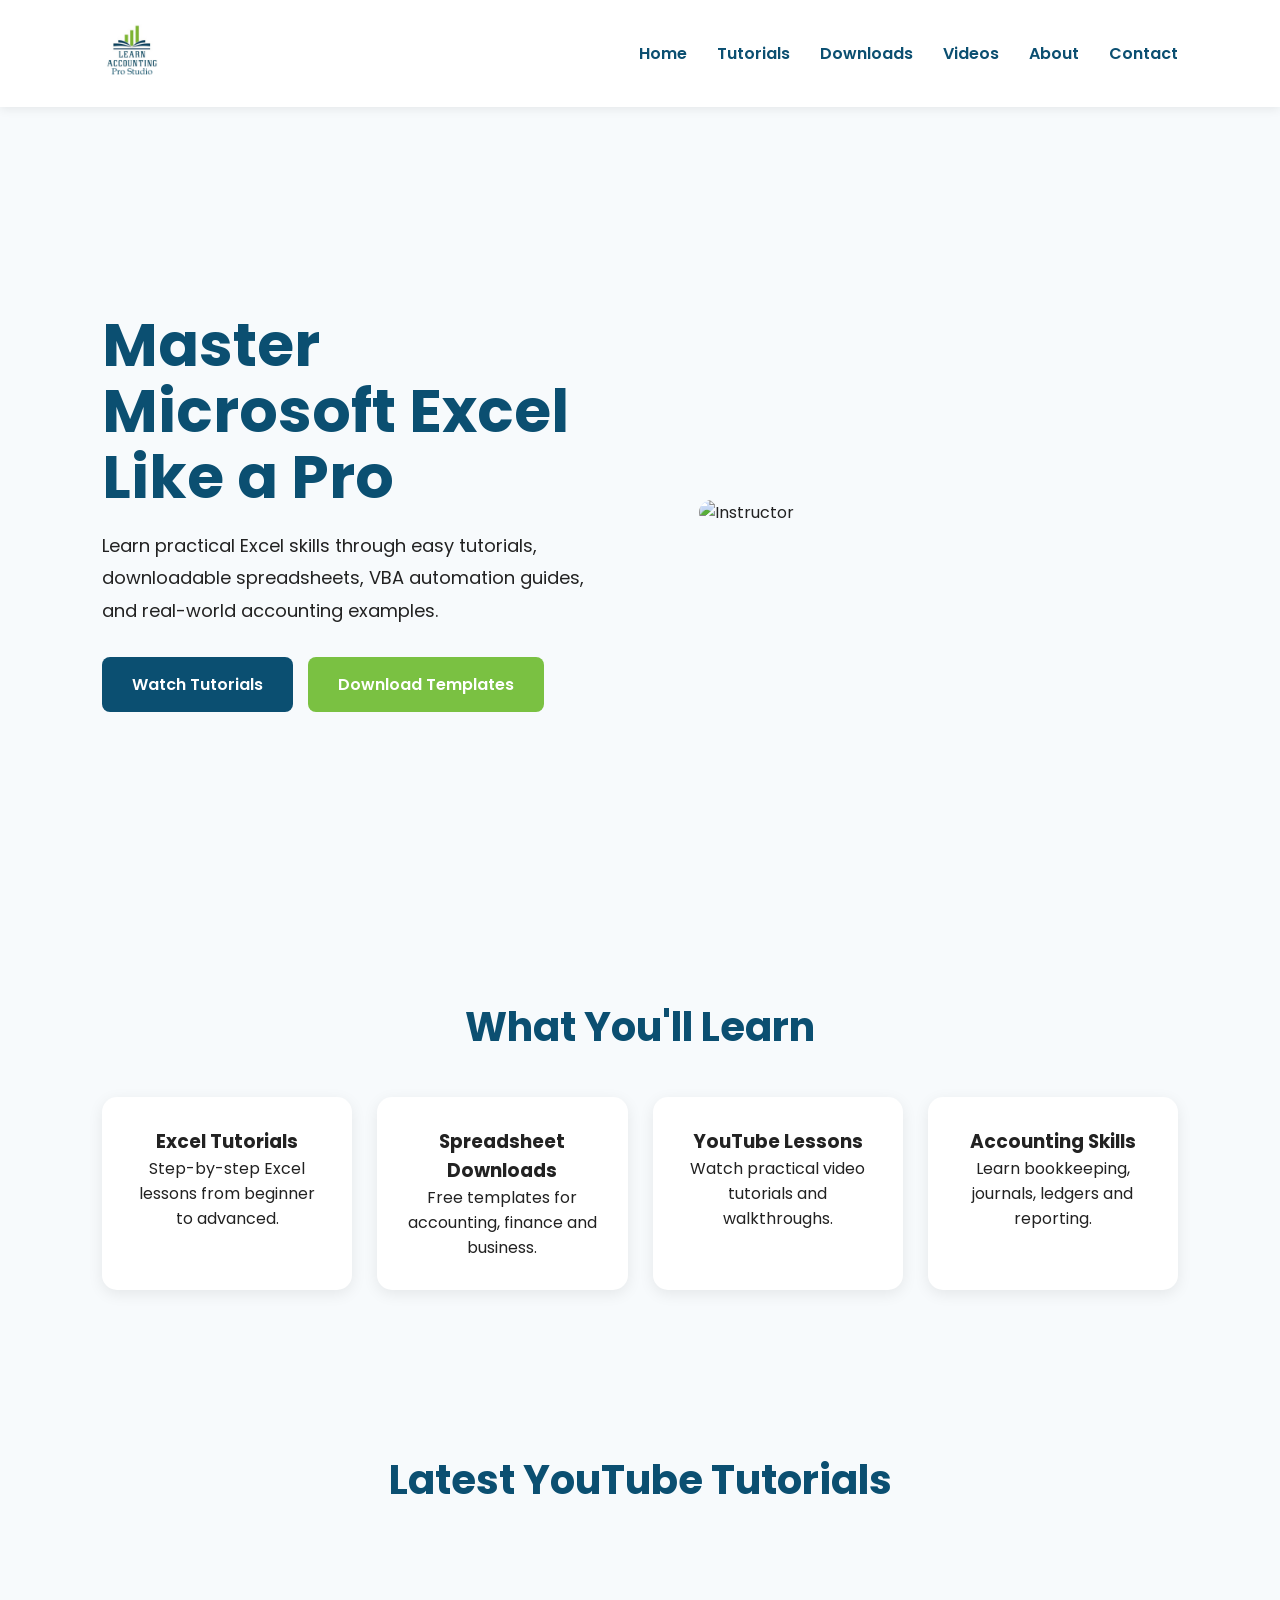
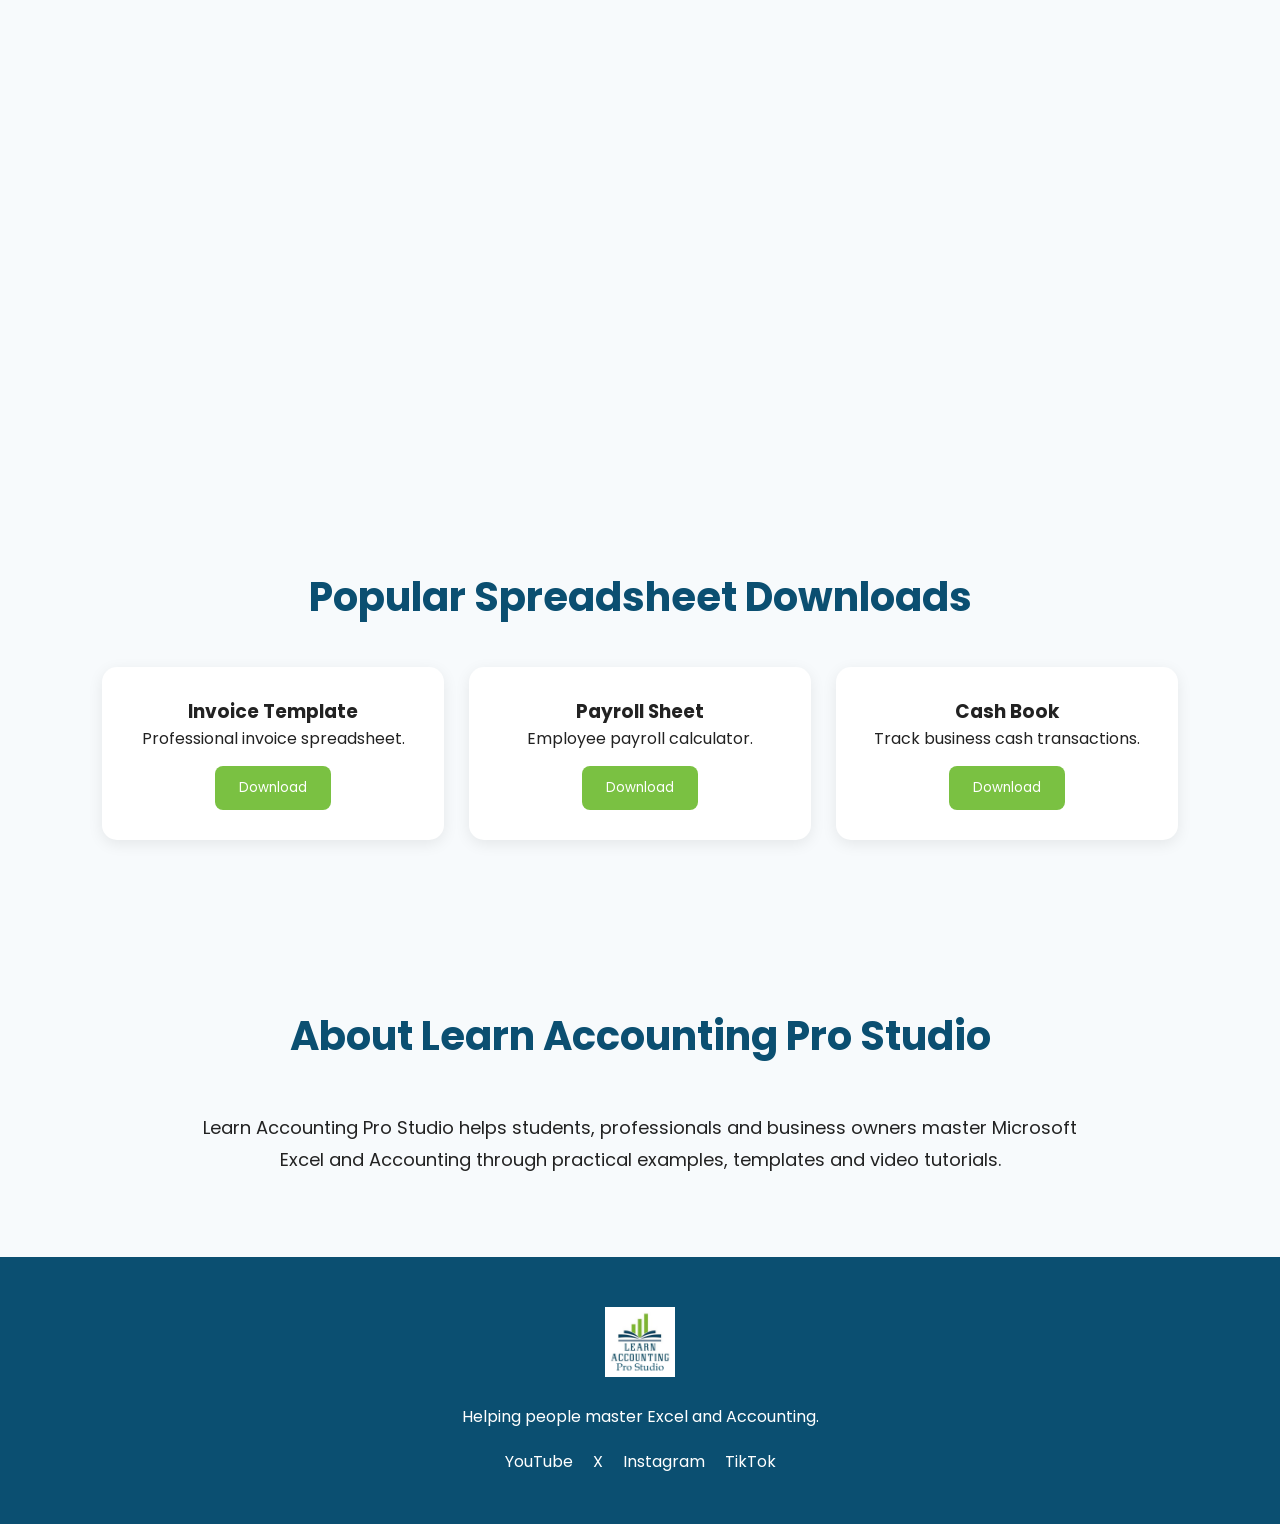
==== index.html @ 80bdf1d1 "Add files via upload" ====
<!DOCTYPE html>
<html lang="en">
<head>

<meta charset="UTF-8">
<meta name="viewport" content="width=device-width, initial-scale=1.0">

<title>Learn Accounting Pro Studio</title>

<meta name="description" content="Learn Microsoft Excel, Accounting, VBA, Dashboards and Download Free Spreadsheet Templates.">

<link rel="stylesheet" href="css/style.css">

<link rel="preconnect" href="https://fonts.googleapis.com">
<link href="https://fonts.googleapis.com/css2?family=Poppins:wght@300;400;500;600;700&display=swap" rel="stylesheet">

</head>

<body>

<header>

<nav class="navbar">

<div class="logo">

<img src="assets/logo.png" alt="Learn Accounting Pro Studio">

</div>

<ul class="nav-links">

<li><a href="#">Home</a></li>
<li><a href="#">Tutorials</a></li>
<li><a href="#">Downloads</a></li>
<li><a href="#">Videos</a></li>
<li><a href="#">About</a></li>
<li><a href="#">Contact</a></li>

</ul>

</nav>

</header>

<section class="hero">

<div class="hero-content">

<h1>Master Microsoft Excel Like a Pro</h1>

<p>
Learn practical Excel skills through easy tutorials,
downloadable spreadsheets, VBA automation guides,
and real-world accounting examples.
</p>

<div class="hero-buttons">

<a href="#" class="btn primary">
Watch Tutorials
</a>

<a href="#" class="btn secondary">
Download Templates
</a>

</div>

</div>

<div class="hero-image">

<img src="assets/profile.png" alt="Instructor">

</div>

</section>

<section class="features">

<h2>What You'll Learn</h2>

<div class="feature-grid">

<div class="card">

<h3>Excel Tutorials</h3>

<p>
Step-by-step Excel lessons from beginner to advanced.
</p>

</div>

<div class="card">

<h3>Spreadsheet Downloads</h3>

<p>
Free templates for accounting, finance and business.
</p>

</div>

<div class="card">

<h3>YouTube Lessons</h3>

<p>
Watch practical video tutorials and walkthroughs.
</p>

</div>

<div class="card">

<h3>Accounting Skills</h3>

<p>
Learn bookkeeping, journals, ledgers and reporting.
</p>

</div>

</div>

</section>

<section class="youtube">

<h2>Latest YouTube Tutorials</h2>

<div class="video-grid">

<div class="video-card">

<iframe
src="https://www.youtube.com/embed?listType=user_uploads&list=LearnAccountingProStudio">
</iframe>

</div>

</div>

</section>

<section class="downloads">

<h2>Popular Spreadsheet Downloads</h2>

<div class="download-grid">

<div class="download-card">

<h3>Invoice Template</h3>

<p>Professional invoice spreadsheet.</p>

<button>Download</button>

</div>

<div class="download-card">

<h3>Payroll Sheet</h3>

<p>Employee payroll calculator.</p>

<button>Download</button>

</div>

<div class="download-card">

<h3>Cash Book</h3>

<p>Track business cash transactions.</p>

<button>Download</button>

</div>

</div>

</section>

<section class="about">

<div class="about-text">

<h2>About Learn Accounting Pro Studio</h2>

<p>
Learn Accounting Pro Studio helps students,
professionals and business owners master
Microsoft Excel and Accounting through practical
examples, templates and video tutorials.
</p>

</div>

</section>

<footer>

<div class="footer-content">

<img src="assets/logo.png" alt="logo">

<p>
Helping people master Excel and Accounting.
</p>

<div class="socials">

<a href="https://www.youtube.com/@LearnAccountingProStudio">YouTube</a>

<a href="https://x.com/LAPS_Accounting">X</a>

<a href="https://www.instagram.com/laps_accounting">Instagram</a>

<a href="https://www.tiktok.com/@learnaccountingprostudio">TikTok</a>

</div>

</div>

</footer>

<script src="js/main.js"></script>

</body>
</html>
---- css/style.css ----
*{
margin:0;
padding:0;
box-sizing:border-box;
font-family:'Poppins',sans-serif;
}

body{
background:#f7fafc;
color:#222;
}

.navbar{
display:flex;
justify-content:space-between;
align-items:center;
padding:20px 8%;
background:white;
box-shadow:0 2px 10px rgba(0,0,0,.08);
position:sticky;
top:0;
z-index:1000;
}

.logo img{
height:60px;
}

.nav-links{
display:flex;
list-style:none;
gap:30px;
}

.nav-links a{
text-decoration:none;
color:#0B4F71;
font-weight:600;
}

.hero{
min-height:90vh;
display:flex;
justify-content:center;
align-items:center;
padding:50px 8%;
gap:60px;
}

.hero-content{
flex:1;
}

.hero-content h1{
font-size:60px;
line-height:1.1;
color:#0B4F71;
margin-bottom:20px;
}

.hero-content p{
font-size:18px;
line-height:1.8;
margin-bottom:30px;
}

.hero-buttons{
display:flex;
gap:15px;
}

.btn{
padding:15px 30px;
text-decoration:none;
border-radius:8px;
font-weight:600;
}

.primary{
background:#0B4F71;
color:white;
}

.secondary{
background:#7AC142;
color:white;
}

.hero-image{
flex:1;
display:flex;
justify-content:center;
}

.hero-image img{
max-width:450px;
width:100%;
border-radius:20px;
}

.features{
padding:80px 8%;
text-align:center;
}

.features h2{
font-size:40px;
margin-bottom:40px;
color:#0B4F71;
}

.feature-grid{
display:grid;
grid-template-columns:repeat(auto-fit,minmax(250px,1fr));
gap:25px;
}

.card{
background:white;
padding:30px;
border-radius:15px;
box-shadow:0 4px 15px rgba(0,0,0,.08);
transition:.3s;
}

.card:hover{
transform:translateY(-8px);
}

.youtube,
.downloads,
.about{
padding:80px 8%;
}

.youtube h2,
.downloads h2,
.about h2{
text-align:center;
font-size:40px;
margin-bottom:40px;
color:#0B4F71;
}

.video-grid{
display:flex;
justify-content:center;
}

.video-card iframe{
width:800px;
height:450px;
border:none;
border-radius:20px;
}

.download-grid{
display:grid;
grid-template-columns:repeat(auto-fit,minmax(250px,1fr));
gap:25px;
}

.download-card{
background:white;
padding:30px;
border-radius:15px;
text-align:center;
box-shadow:0 4px 15px rgba(0,0,0,.08);
}

.download-card button{
background:#7AC142;
color:white;
border:none;
padding:12px 24px;
border-radius:8px;
margin-top:15px;
cursor:pointer;
}

.about-text{
max-width:900px;
margin:auto;
text-align:center;
font-size:18px;
line-height:1.8;
}

footer{
background:#0B4F71;
padding:50px 8%;
color:white;
}

.footer-content{
text-align:center;
}

.footer-content img{
height:70px;
margin-bottom:20px;
}

.socials{
margin-top:20px;
display:flex;
justify-content:center;
gap:20px;
flex-wrap:wrap;
}

.socials a{
color:white;
text-decoration:none;
}
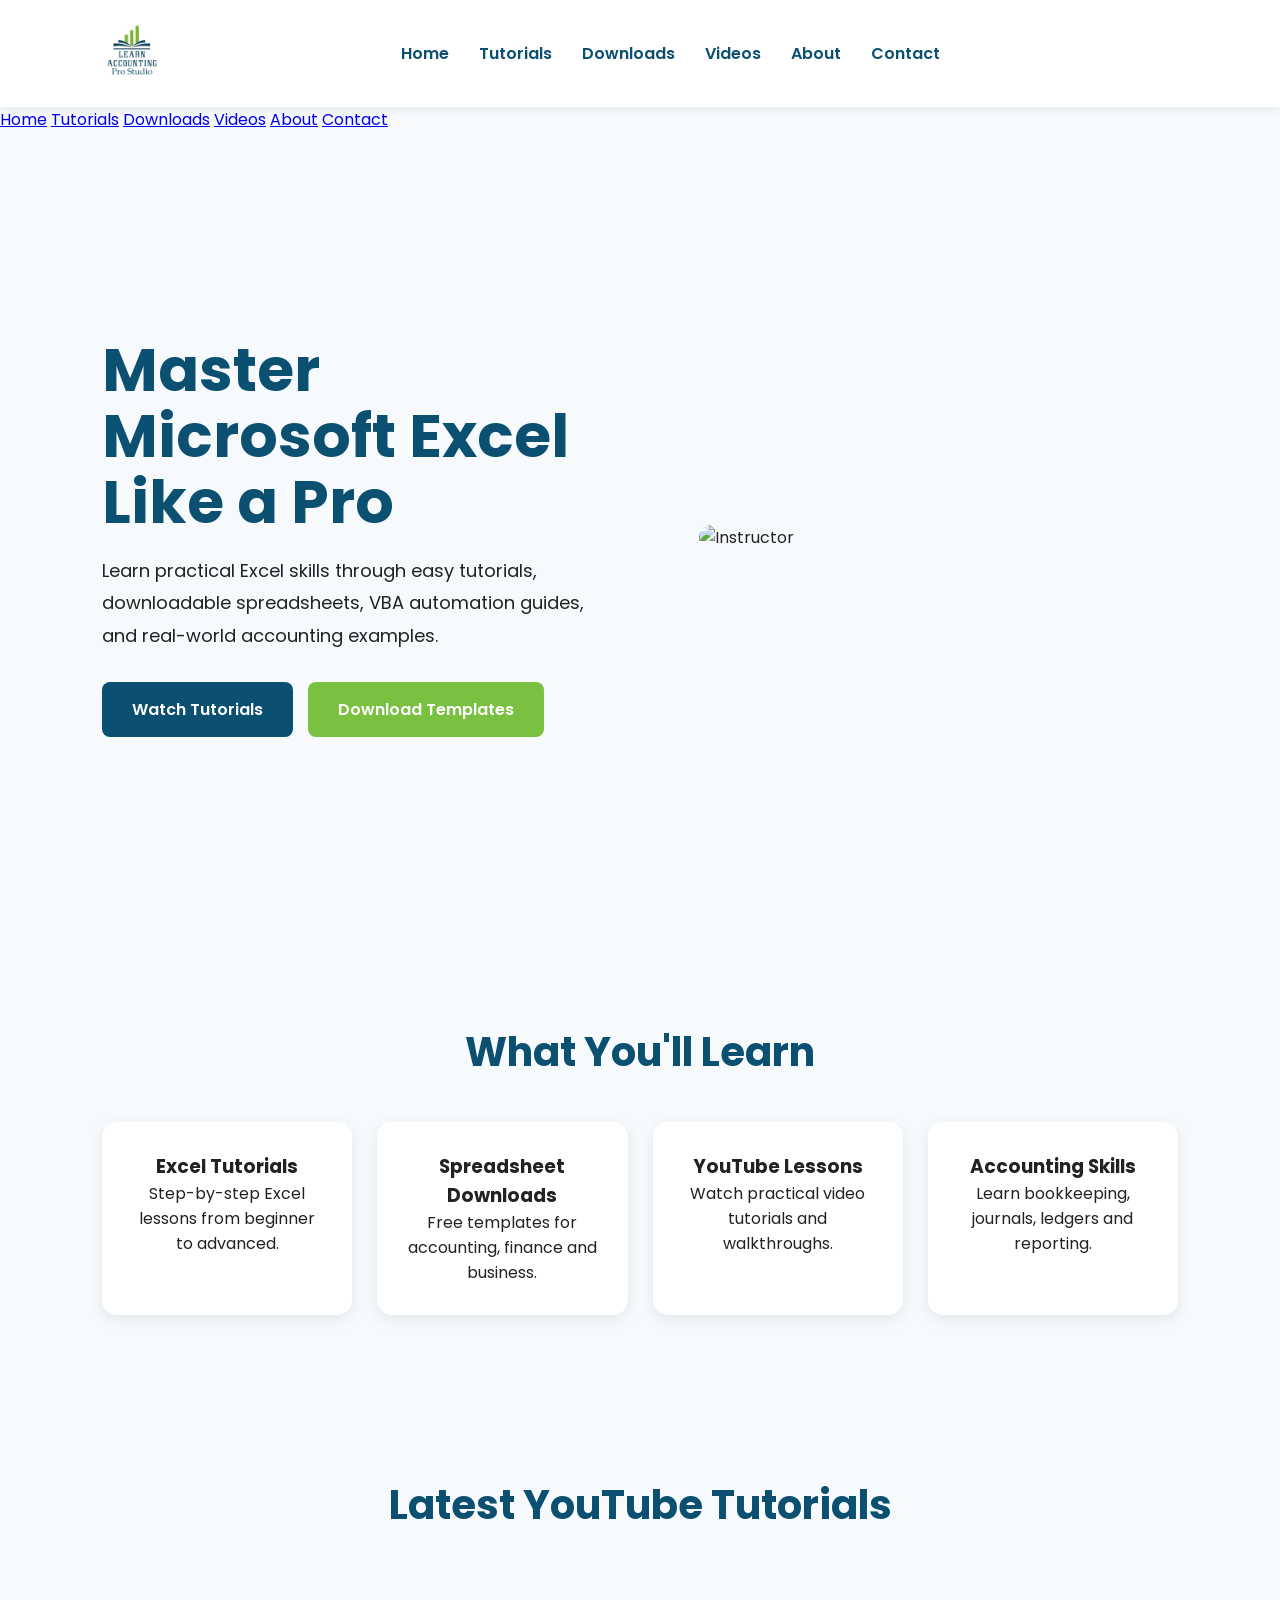
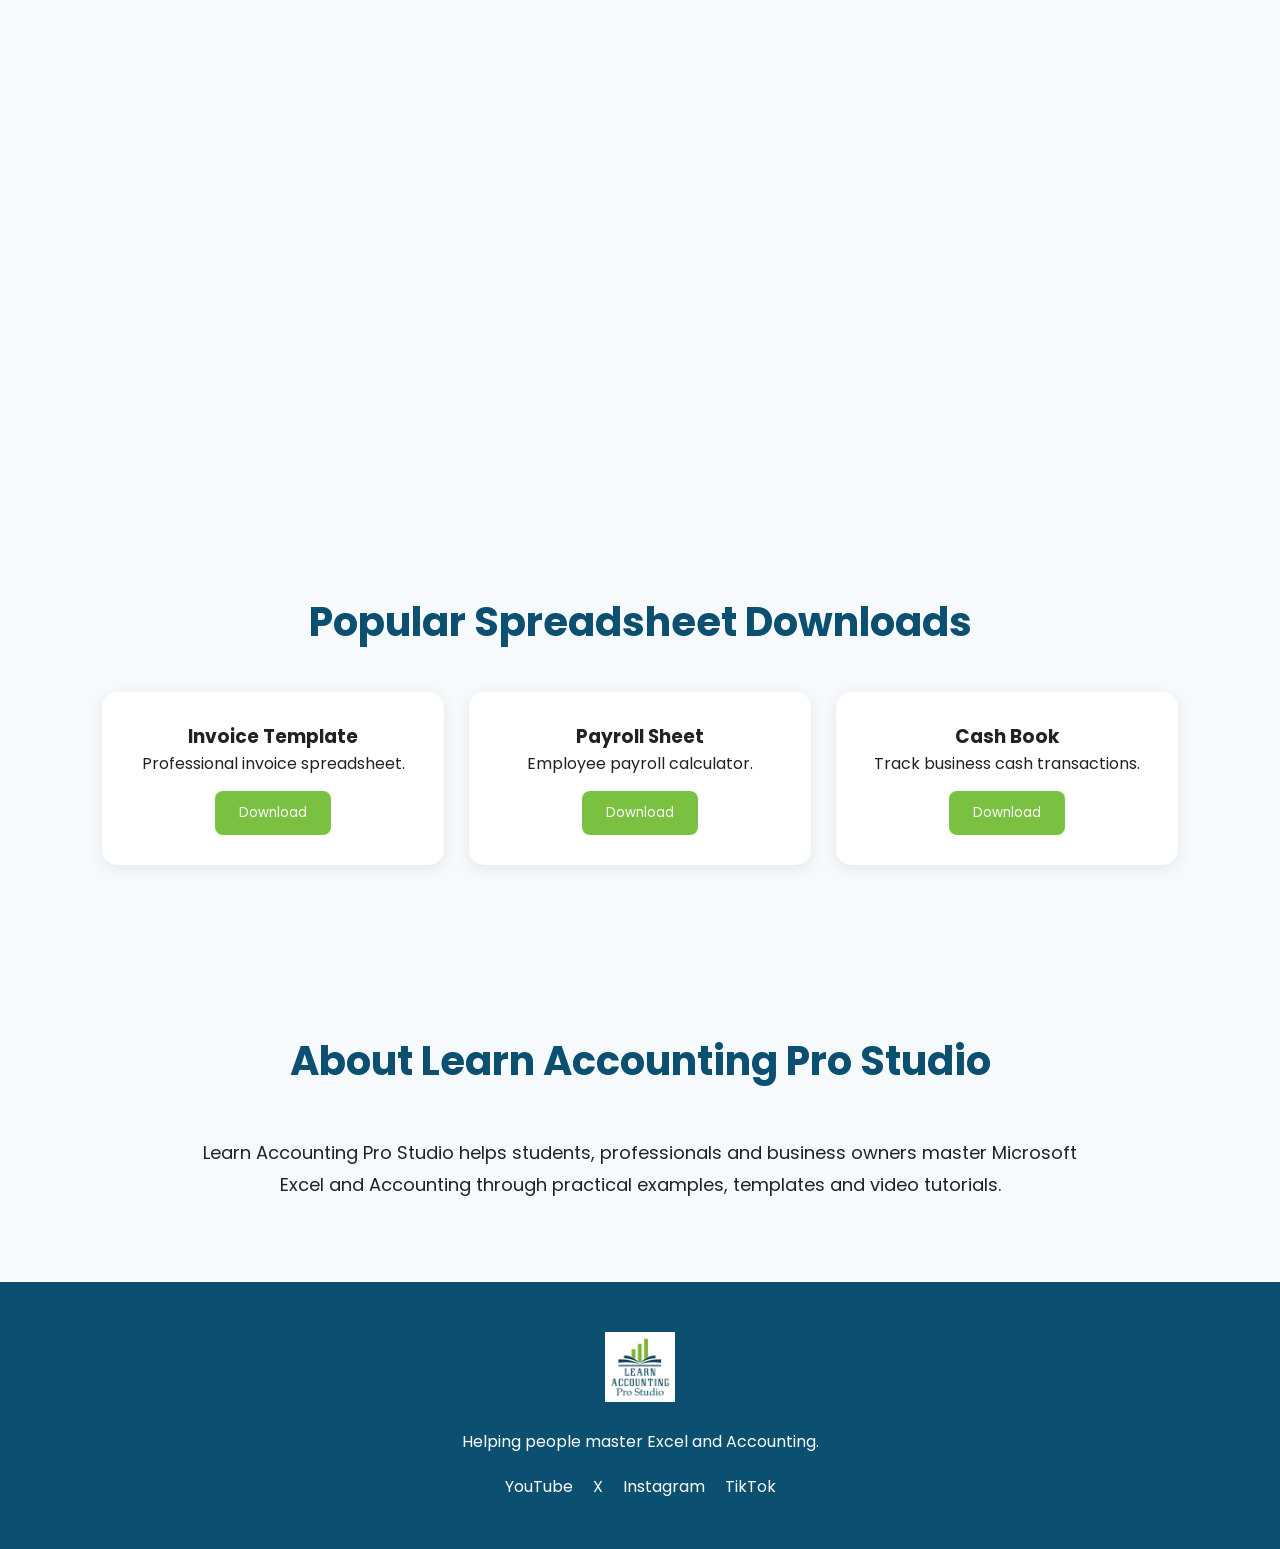
==== commit e6da68b3: "Update index.html" ====
--- a/index.html
+++ b/index.html
@@ -10,6 +10,7 @@
 <meta name="description" content="Learn Microsoft Excel, Accounting, VBA, Dashboards and Download Free Spreadsheet Templates.">
 
 <link rel="stylesheet" href="css/style.css">
+<link rel="stylesheet" href="css/responsive.css">
 
 <link rel="preconnect" href="https://fonts.googleapis.com">
 <link href="https://fonts.googleapis.com/css2?family=Poppins:wght@300;400;500;600;700&display=swap" rel="stylesheet">
@@ -22,24 +23,45 @@
 
 <nav class="navbar">
 
-<div class="logo">
-
-<img src="assets/logo.png" alt="Learn Accounting Pro Studio">
-
-</div>
-
-<ul class="nav-links">
-
-<li><a href="#">Home</a></li>
-<li><a href="#">Tutorials</a></li>
-<li><a href="#">Downloads</a></li>
-<li><a href="#">Videos</a></li>
-<li><a href="#">About</a></li>
-<li><a href="#">Contact</a></li>
-
-</ul>
+    <div class="logo">
+        <a href="index.html">
+            <img src="assets/logo.png" alt="Learn Accounting Pro Studio">
+        </a>
+    </div>
+
+    <ul class="nav-links">
+
+        <li><a class="active" href="index.html">Home</a></li>
+        <li><a href="tutorials.html">Tutorials</a></li>
+        <li><a href="downloads.html">Downloads</a></li>
+        <li><a href="videos.html">Videos</a></li>
+        <li><a href="about.html">About</a></li>
+        <li><a href="contact.html">Contact</a></li>
+
+    </ul>
+
+    <div class="hamburger">
+
+        <span></span>
+        <span></span>
+        <span></span>
+
+    </div>
 
 </nav>
+
+<div class="mobile-menu">
+
+    <a href="index.html">Home</a>
+    <a href="tutorials.html">Tutorials</a>
+    <a href="downloads.html">Downloads</a>
+    <a href="videos.html">Videos</a>
+    <a href="about.html">About</a>
+    <a href="contact.html">Contact</a>
+
+</div>
+
+<div class="menu-overlay"></div>
 
 </header>
 
@@ -57,11 +79,11 @@
 
 <div class="hero-buttons">
 
-<a href="#" class="btn primary">
+<a href="tutorials.html" class="btn primary">
 Watch Tutorials
 </a>
 
-<a href="#" class="btn secondary">
+<a href="downloads.html" class="btn secondary">
 Download Templates
 </a>
 
@@ -136,7 +158,7 @@
 <div class="video-card">
 
 <iframe
-src="https://www.youtube.com/embed?listType=user_uploads&list=LearnAccountingProStudio">
+src="https://www.youtube.com/embed/I4b2OoWCemU">
 </iframe>
 
 </div>
@@ -231,4 +253,4 @@
 <script src="js/main.js"></script>
 
 </body>
-</html>+</html>
